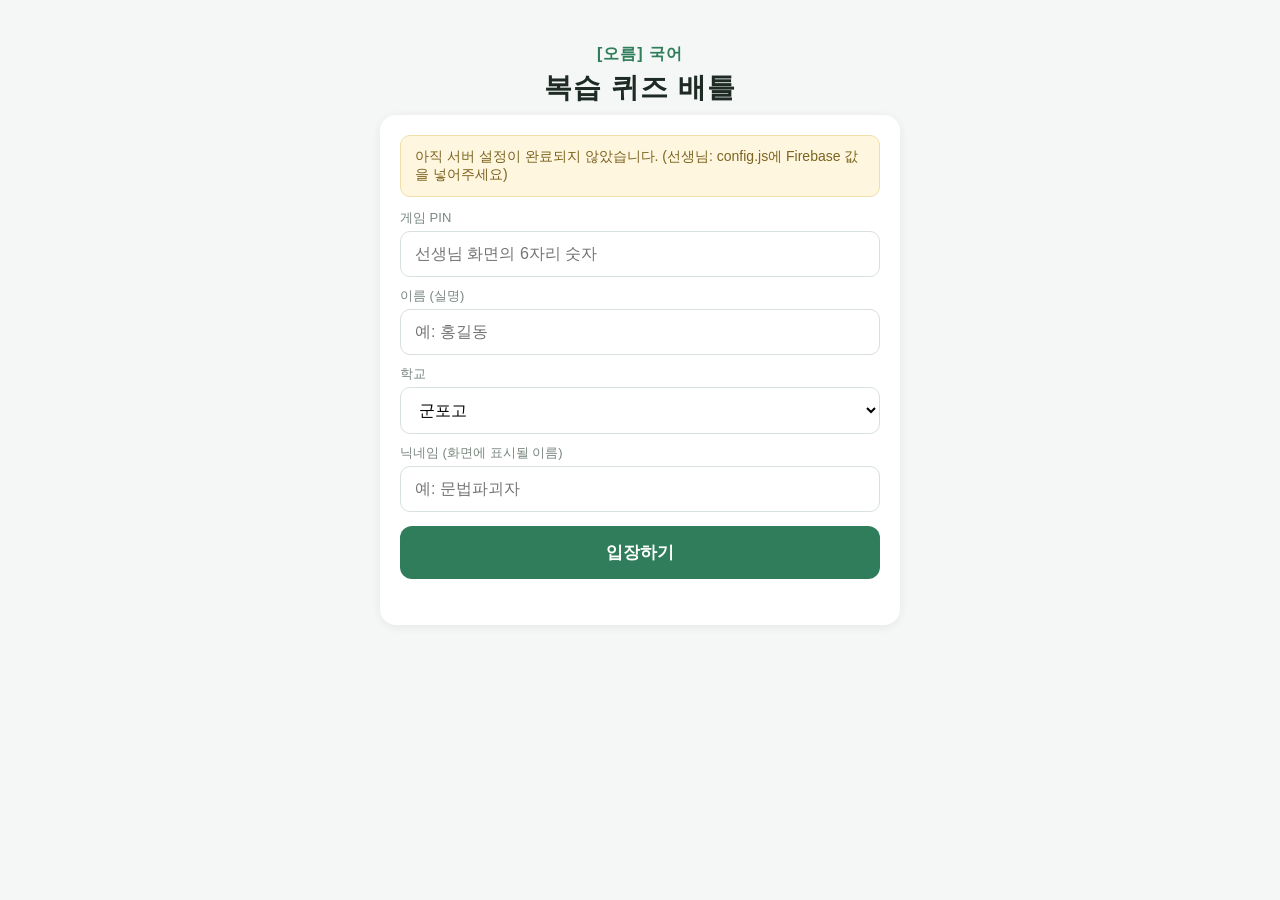
==== index.html @ 3851c20c "feat: 학생 앱·호스트 앱·스타일·Apps Script·README" ====
<!DOCTYPE html>
<html lang="ko">
<head>
<meta charset="UTF-8">
<meta name="viewport" content="width=device-width, initial-scale=1.0, maximum-scale=1.0, user-scalable=no">
<title>[오름] 복습 퀴즈 배틀</title>
<link rel="stylesheet" href="css/style.css">
</head>
<body>

<!-- 입장 -->
<div class="screen on" id="scr-join">
  <div class="brand">[오름] 국어<span class="big">복습 퀴즈 배틀</span></div>
  <div class="card">
    <div class="notice" id="join-notice" style="display:none"></div>
    <label>게임 PIN</label>
    <input type="tel" id="in-pin" maxlength="6" placeholder="선생님 화면의 6자리 숫자" autocomplete="off">
    <label>이름 (실명)</label>
    <input type="text" id="in-name" placeholder="예: 홍길동" autocomplete="off">
    <label>학교</label>
    <select id="in-school"></select>
    <label>닉네임 (화면에 표시될 이름)</label>
    <input type="text" id="in-nick" maxlength="10" placeholder="예: 문법파괴자" autocomplete="off">
    <button class="btn" id="btn-join">입장하기</button>
    <div class="err" id="join-err"></div>
  </div>
</div>

<!-- 대기실 -->
<div class="screen" id="scr-lobby">
  <div class="brand">[오름] 국어<span class="big" id="lobby-title"></span></div>
  <div class="card" style="text-align:center">
    <p style="font-size:20px; font-weight:800" id="lobby-nick"></p>
    <p style="color:var(--muted); margin-top:8px">입장 완료! 게임이 곧 시작됩니다.</p>
  </div>
</div>

<!-- 문제 -->
<div class="screen" id="scr-question">
  <div class="q-header">
    <span class="q-num" id="q-num"></span>
    <span class="q-timer" id="q-timer"></span>
  </div>
  <div class="timebar" id="q-timebar"><div></div></div>
  <div class="q-image" id="q-image" style="display:none"><img src="" alt="단어"></div>
  <div class="q-prompt" id="q-prompt"></div>
  <div class="choices" id="q-choices"></div>
  <div class="submitted" id="q-submitted" style="display:none">제출 완료! ⚡ 결과를 기다리세요</div>
</div>

<!-- 문제 결과 -->
<div class="screen" id="scr-reveal">
  <div class="result-big" id="rv-mark"></div>
  <div class="result-pts" id="rv-pts"></div>
  <div class="result-total" id="rv-total"></div>
  <div class="card">
    <p style="font-weight:800; margin-bottom:6px">🏆 현재 TOP 5</p>
    <div class="top5" id="rv-top5"></div>
  </div>
</div>

<!-- 순위 발표 중 -->
<div class="screen" id="scr-podium">
  <div class="brand">[오름] 국어<span class="big">결과 발표</span></div>
  <div class="card" style="text-align:center">
    <p style="font-size:18px">👀 앞 화면을 보세요!</p>
    <p style="color:var(--muted); margin-top:10px" id="pd-mine"></p>
  </div>
</div>

<!-- 종료 -->
<div class="screen" id="scr-ended">
  <div class="brand">[오름] 국어<span class="big">수고했어요! 🎉</span></div>
  <div class="card" style="text-align:center">
    <p id="end-mine" style="font-size:18px; font-weight:700"></p>
    <p style="color:var(--muted); margin-top:10px">결과는 선생님이 확인 후 안내해 줄 거예요.</p>
  </div>
</div>

<script src="https://www.gstatic.com/firebasejs/9.23.0/firebase-app-compat.js"></script>
<script src="https://www.gstatic.com/firebasejs/9.23.0/firebase-database-compat.js"></script>
<script src="js/config.js"></script>
<script src="js/game-core.js"></script>
<script src="data/hunmin.js"></script>
<script src="data/yongbi.js"></script>
<script src="data/sohak.js"></script>
<script src="js/player.js"></script>
</body>
</html>
---- css/style.css ----
/* [오름] 복습 퀴즈 배틀 — 공용 스타일 */
* { box-sizing: border-box; margin: 0; padding: 0; -webkit-tap-highlight-color: transparent; }
:root {
  --primary: #2F7D5B;
  --primary-dark: #1F5940;
  --accent: #FFC94A;
  --bg: #F4F7F5;
  --card: #FFFFFF;
  --text: #1E2A24;
  --muted: #7A8880;
  --red: #E05555;
  --blue: #3B7DDD;
  --choice-a: #E05555;
  --choice-b: #3B7DDD;
  --choice-c: #E8A33D;
  --choice-d: #2F9D6B;
  --choice-e: #8B5CD6;
}
html, body { height: 100%; }
body {
  font-family: 'Pretendard', 'Malgun Gothic', -apple-system, sans-serif;
  background: var(--bg); color: var(--text);
  display: flex; flex-direction: column; align-items: center;
  min-height: 100dvh;
}
.screen { display: none; width: 100%; max-width: 560px; padding: 20px; flex: 1; flex-direction: column; }
.screen.on { display: flex; }
.wide { max-width: 1100px; }

.brand { text-align: center; margin: 24px 0 8px; font-weight: 800; color: var(--primary); letter-spacing: 1px; }
.brand .big { font-size: 28px; display: block; margin-top: 4px; color: var(--text); }

.card { background: var(--card); border-radius: 16px; padding: 20px; box-shadow: 0 2px 10px rgba(30,42,36,.07); margin-bottom: 14px; }

label { font-size: 13px; color: var(--muted); display: block; margin: 10px 0 4px; }
input[type=text], input[type=tel], select {
  width: 100%; padding: 13px 14px; font-size: 16px;
  border: 1.5px solid #D7E0DB; border-radius: 10px; background: #fff;
}
input:focus, select:focus { outline: none; border-color: var(--primary); }

.btn {
  display: block; width: 100%; padding: 15px; margin-top: 14px;
  font-size: 17px; font-weight: 700; color: #fff; background: var(--primary);
  border: none; border-radius: 12px; cursor: pointer;
}
.btn:active { background: var(--primary-dark); }
.btn:disabled { background: #B9C7C0; cursor: default; }
.btn.ghost { background: #fff; color: var(--primary); border: 1.5px solid var(--primary); }

.err { color: var(--red); font-size: 14px; margin-top: 8px; min-height: 18px; }

/* PIN 표시 (호스트) */
.pin-box { text-align: center; padding: 26px 20px; }
.pin-box .url { font-size: 20px; color: var(--muted); }
.pin-box .pin { font-size: 84px; font-weight: 900; letter-spacing: 10px; color: var(--primary); margin: 6px 0; }

/* 대기실 닉네임 그리드 */
.nick-grid { display: flex; flex-wrap: wrap; gap: 8px; justify-content: center; margin-top: 12px; }
.nick-chip { background: var(--card); border-radius: 20px; padding: 8px 16px; font-weight: 600; box-shadow: 0 1px 4px rgba(0,0,0,.08); animation: pop .25s ease; }
@keyframes pop { from { transform: scale(.5); opacity: 0; } to { transform: scale(1); opacity: 1; } }
.joined-count { text-align: center; font-size: 22px; margin-top: 14px; }
.joined-count b { color: var(--primary); font-size: 30px; }

/* 문제 화면 */
.q-header { display: flex; align-items: center; justify-content: space-between; margin-bottom: 10px; }
.q-num { font-weight: 800; color: var(--muted); }
.q-timer { font-size: 26px; font-weight: 900; color: var(--primary); min-width: 52px; text-align: right; }
.q-timer.hurry { color: var(--red); }
.timebar { height: 8px; border-radius: 4px; background: #DDE6E0; overflow: hidden; margin-bottom: 14px; }
.timebar > div { height: 100%; background: var(--primary); border-radius: 4px; transition: width .2s linear; }
.timebar.hurry > div { background: var(--red); }

.q-image { text-align: center; background: #fff; border-radius: 12px; padding: 14px; margin-bottom: 12px; box-shadow: 0 1px 5px rgba(0,0,0,.06); }
.q-image img { max-width: 100%; max-height: 110px; }
.q-prompt { font-size: 17px; font-weight: 700; line-height: 1.5; white-space: pre-line; margin-bottom: 14px; }

.choices { display: grid; gap: 10px; }
.choices.grid2 { grid-template-columns: 1fr 1fr; }
.choice {
  position: relative; padding: 16px 14px 16px 44px; border-radius: 12px; border: none;
  font-size: 16px; font-weight: 600; color: #fff; text-align: left; cursor: pointer;
  line-height: 1.35; word-break: keep-all;
}
.choice .mark { position: absolute; left: 12px; top: 50%; transform: translateY(-50%); font-weight: 900; opacity: .85; }
.choice:nth-child(1) { background: var(--choice-a); }
.choice:nth-child(2) { background: var(--choice-b); }
.choice:nth-child(3) { background: var(--choice-c); }
.choice:nth-child(4) { background: var(--choice-d); }
.choice:nth-child(5) { background: var(--choice-e); }
.choice.picked { outline: 4px solid var(--accent); }
.choice.dim { opacity: .35; }
.choice.correct { outline: 4px solid #17301F; box-shadow: 0 0 0 4px var(--accent); }
.choice:disabled { cursor: default; }

.submitted { text-align: center; font-size: 20px; font-weight: 800; color: var(--primary); padding: 30px 0; }

/* 결과(reveal) */
.result-big { text-align: center; font-size: 34px; font-weight: 900; margin: 18px 0 6px; }
.result-big.o { color: var(--primary); }
.result-big.x { color: var(--red); }
.result-pts { text-align: center; font-size: 20px; margin-bottom: 4px; }
.result-total { text-align: center; color: var(--muted); margin-bottom: 14px; }

.dist { margin-top: 10px; }
.dist-row { display: flex; align-items: center; gap: 8px; margin: 6px 0; }
.dist-row .lab { width: 30px; font-weight: 800; text-align: center; color: #fff; border-radius: 6px; padding: 3px 0; font-size: 14px; }
.dist-row:nth-child(1) .lab { background: var(--choice-a); }
.dist-row:nth-child(2) .lab { background: var(--choice-b); }
.dist-row:nth-child(3) .lab { background: var(--choice-c); }
.dist-row:nth-child(4) .lab { background: var(--choice-d); }
.dist-row:nth-child(5) .lab { background: var(--choice-e); }
.dist-row .bar-wrap { flex: 1; background: #E7EEE9; border-radius: 6px; height: 22px; position: relative; }
.dist-row .bar { height: 100%; border-radius: 6px; background: var(--primary); min-width: 2px; transition: width .5s ease; }
.dist-row.is-answer .bar { background: var(--accent); }
.dist-row .cnt { width: 34px; text-align: right; font-weight: 700; font-size: 14px; }
.dist-row.is-answer .cnt::after { content: ' ✔'; color: var(--primary); }

.top5 { margin-top: 8px; }
.top5 .row { display: flex; justify-content: space-between; padding: 8px 12px; border-radius: 10px; margin: 5px 0; background: #F0F5F2; font-weight: 700; }
.top5 .row .r { color: var(--muted); margin-right: 8px; }
.top5 .row.me { background: var(--accent); }

/* 포디움 */
.podium-list { margin-top: 16px; }
.podium-row {
  display: flex; align-items: center; gap: 14px; background: var(--card);
  border-radius: 14px; padding: 18px 20px; margin: 10px 0;
  box-shadow: 0 2px 8px rgba(0,0,0,.08); animation: pop .4s ease; cursor: pointer;
}
.podium-row .rank { font-size: 26px; font-weight: 900; color: var(--muted); width: 56px; }
.podium-row.r1 { transform: scale(1.05); border: 3px solid var(--accent); }
.podium-row.r1 .rank { color: #D9A400; }
.podium-row.r2 .rank { color: #8FA3AC; }
.podium-row.r3 .rank { color: #B07C4F; }
.podium-row .nick { flex: 1; font-size: 22px; font-weight: 800; }
.podium-row .nick .real { color: var(--primary); }
.podium-row .score { font-size: 20px; font-weight: 800; color: var(--primary); }
.podium-hint { text-align: center; color: var(--muted); font-size: 13px; margin-top: 10px; }

.host-foot { display: flex; gap: 10px; margin-top: auto; padding-top: 14px; }
.host-foot .btn { margin-top: 0; }
.answer-count { text-align: center; font-size: 18px; margin-top: 12px; color: var(--muted); }
.answer-count b { color: var(--primary); font-size: 24px; }

.quiz-cards { display: grid; gap: 14px; grid-template-columns: repeat(auto-fit, minmax(240px, 1fr)); margin-top: 18px; }
.quiz-card { background: var(--card); border-radius: 16px; padding: 26px 22px; cursor: pointer; border: 2px solid transparent; box-shadow: 0 2px 10px rgba(0,0,0,.06); text-align: center; }
.quiz-card:hover { border-color: var(--primary); }
.quiz-card h3 { font-size: 22px; margin-bottom: 6px; }
.quiz-card p { color: var(--muted); font-size: 14px; }

.notice { background: #FFF6DF; border: 1px solid #F0DFA8; color: #7A6420; border-radius: 10px; padding: 12px 14px; font-size: 14px; margin-bottom: 12px; }

.rate-line { text-align: center; font-size: 18px; font-weight: 700; margin: 8px 0 2px; }
.rate-line b { color: var(--primary); font-size: 24px; }

@media (max-width: 480px) {
  .q-prompt { font-size: 15.5px; }
  .choice { font-size: 15px; padding: 14px 12px 14px 40px; }
  .pin-box .pin { font-size: 56px; letter-spacing: 6px; }
}
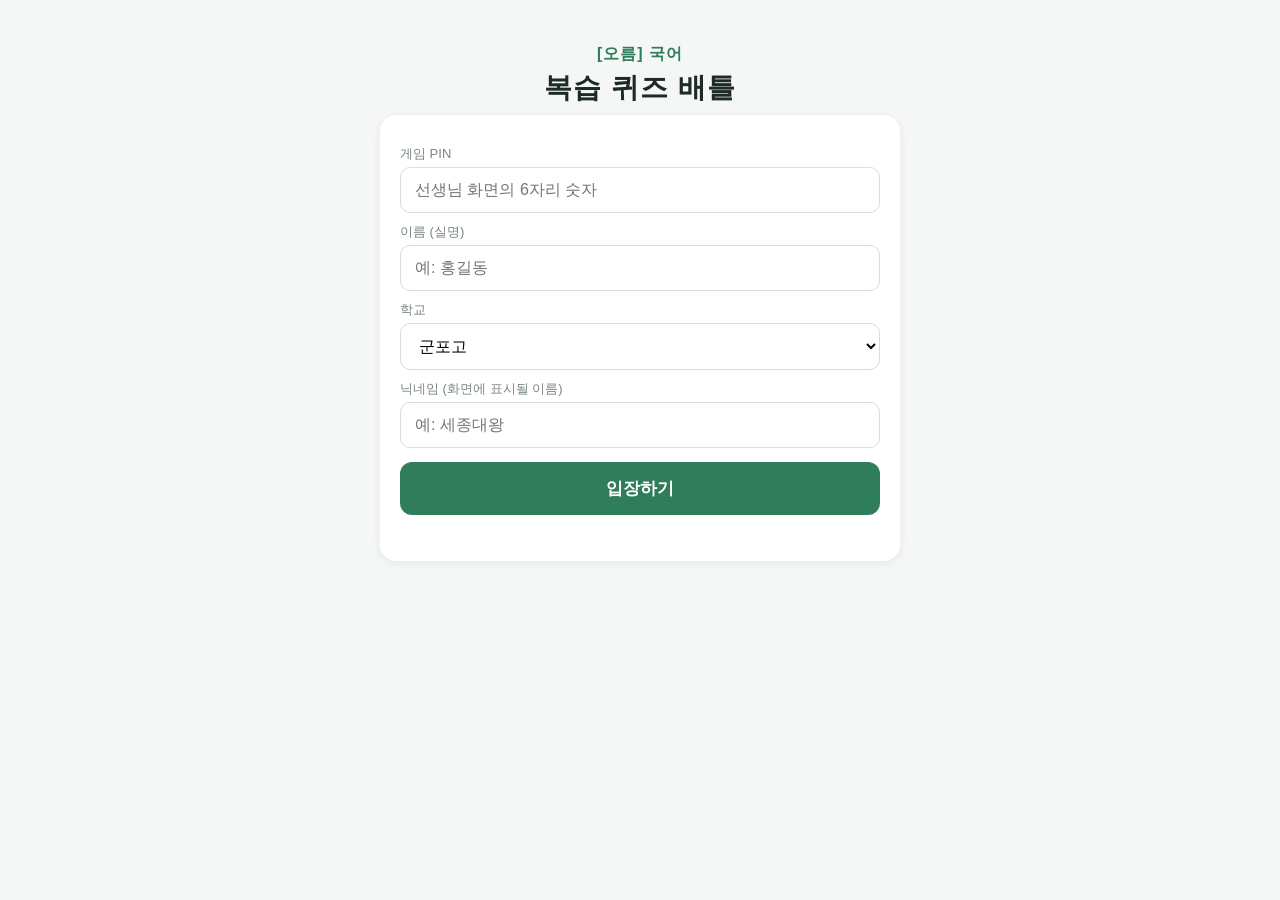
==== commit 30cdb16d: "chore: 닉네임 예시를 세종대왕으로 변경" ====
--- a/index.html
+++ b/index.html
@@ -20,7 +20,7 @@
     <label>학교</label>
     <select id="in-school"></select>
     <label>닉네임 (화면에 표시될 이름)</label>
-    <input type="text" id="in-nick" maxlength="10" placeholder="예: 문법파괴자" autocomplete="off">
+    <input type="text" id="in-nick" maxlength="10" placeholder="예: 세종대왕" autocomplete="off">
     <button class="btn" id="btn-join">입장하기</button>
     <div class="err" id="join-err"></div>
   </div>
--- a/css/style.css
+++ b/css/style.css
@@ -54,6 +54,12 @@
 .pin-box { text-align: center; padding: 26px 20px; }
 .pin-box .url { font-size: 20px; color: var(--muted); }
 .pin-box .pin { font-size: 84px; font-weight: 900; letter-spacing: 10px; color: var(--primary); margin: 6px 0; }
+
+/* 대기실 QR */
+.lobby-flex { display: flex; align-items: center; justify-content: center; gap: 40px; flex-wrap: wrap; }
+.qr-box { background: #fff; border-radius: 14px; padding: 14px; box-shadow: 0 1px 6px rgba(0,0,0,.1); }
+.qr-box img, .qr-box canvas { display: block; }
+.qr-cap { font-size: 13px; color: var(--muted); text-align: center; margin-top: 8px; }
 
 /* 대기실 닉네임 그리드 */
 .nick-grid { display: flex; flex-wrap: wrap; gap: 8px; justify-content: center; margin-top: 12px; }
